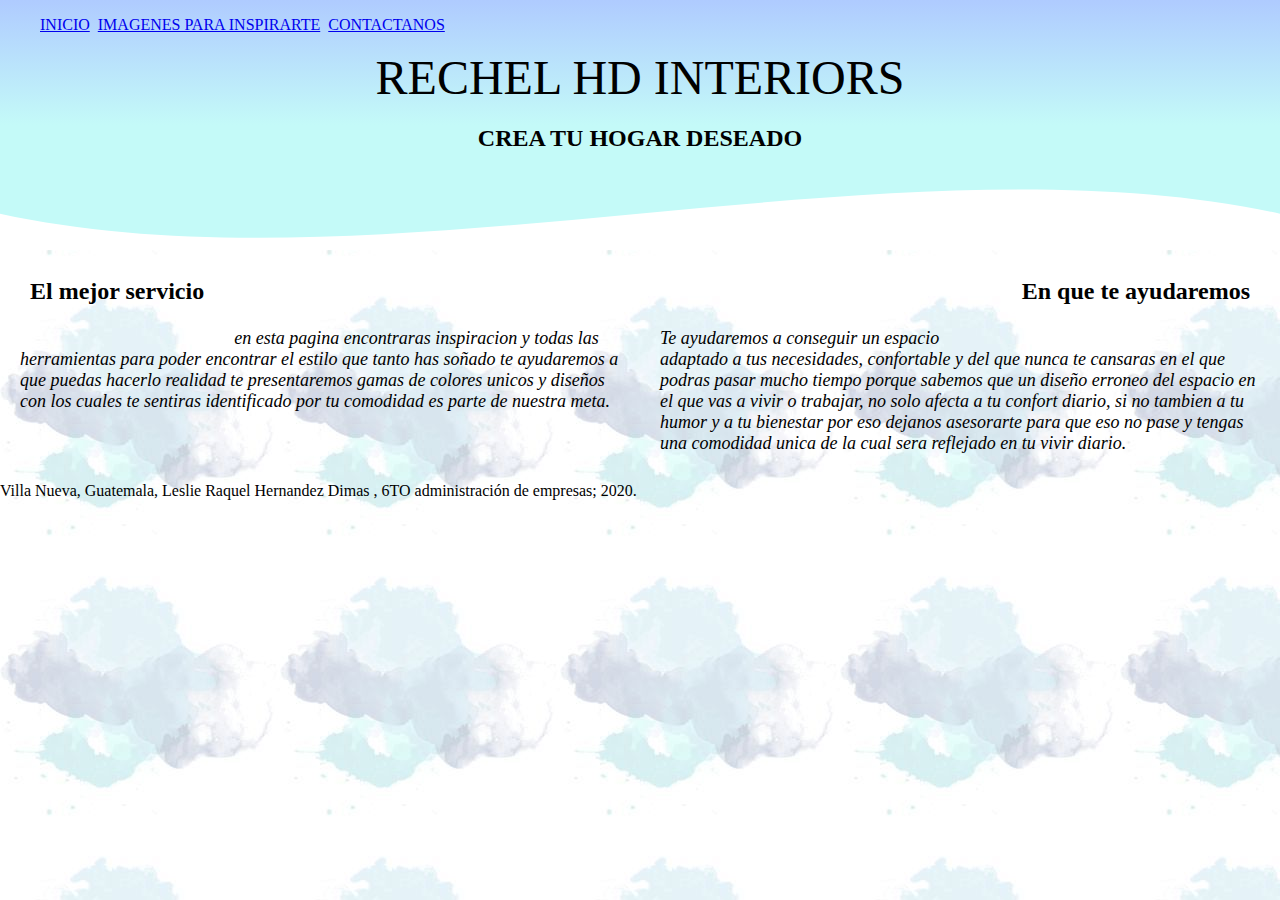
==== index.html @ bc5781d7 "estrella" ====
<html>
	<head>
	<title>This is my first web page</title>
	<link rel="stylesheet" type="text/css" href="bootstrap.css"/>
	<link rel="stylesheet" type="text/css" href="sol\yo.css"/>	
	</head>
	<body Background ="yeimi\1.jpg " ,  text = " black " >

<p>
<section class="wave" style="height: 250px; overflow: hidden;" >
	<nav>
		<ul>
		<a href="index.html">INICIO</a>&nbsp;
		<a href="about me.html">IMAGENES PARA INSPIRARTE</a>&nbsp;
		<a href="contact me.html">CONTACTANOS</a>
		</ul>
		</nav>
		</hr>


<div align="center"><font color="#000000" size="+20">RECHEL HD INTERIORS</font></div>
<link href="https://fonts.googleapis.com/css2?family=Playball&display=swap" rel="stylesheet">
<h2><center>CREA TU HOGAR DESEADO<center></h2>
<svg viewBox="0 0 500 150" preserveAspectRatio="none" style="height: 50%; width: 100%;"><path d="M0.00,49.98 C149.99,150.00 349.20,-49.98 500.00,49.98 L500.00,150.00 L0.00,150.00 Z" style="stroke: none; fill:#fff;"></path></svg></section>
<div class="fili">
<div id="box">
<div class="col6 coli5">
<div id="cosita">
       <div  id = "highlight">El mejor servicio</p></div>
        <p id="p1"> 
        en esta pagina encontraras inspiracion y todas las herramientas para poder encontrar el estilo que tanto has soñado te ayudaremos a que puedas hacerlo realidad te presentaremos gamas de colores unicos y diseños con los cuales te sentiras identificado por tu comodidad es parte de nuestra meta.


         </p>
       </div>
     </div>


<div class="col6 coli5">
<div id="cosita">             
<div id = "highlight2">En que te ayudaremos</p></div>
<p id="p2">
Te ayudaremos a conseguir un espacio adaptado a tus necesidades, confortable y del que nunca te cansaras en el que podras pasar mucho tiempo porque sabemos que un diseño erroneo del espacio en el que vas a vivir o trabajar, no solo afecta a tu confort diario, si no tambien a tu humor y a tu bienestar por eso dejanos asesorarte para que eso no pase y tengas una comodidad unica de la cual sera reflejado en tu vivir diario.

        </p>
      </div>
     </div>


<footer><FONT FACE="cursive">Villa Nueva, Guatemala, Leslie Raquel Hernandez Dimas , 6TO administración de empresas; 2020. </FONT></footer>
</body>
</html>
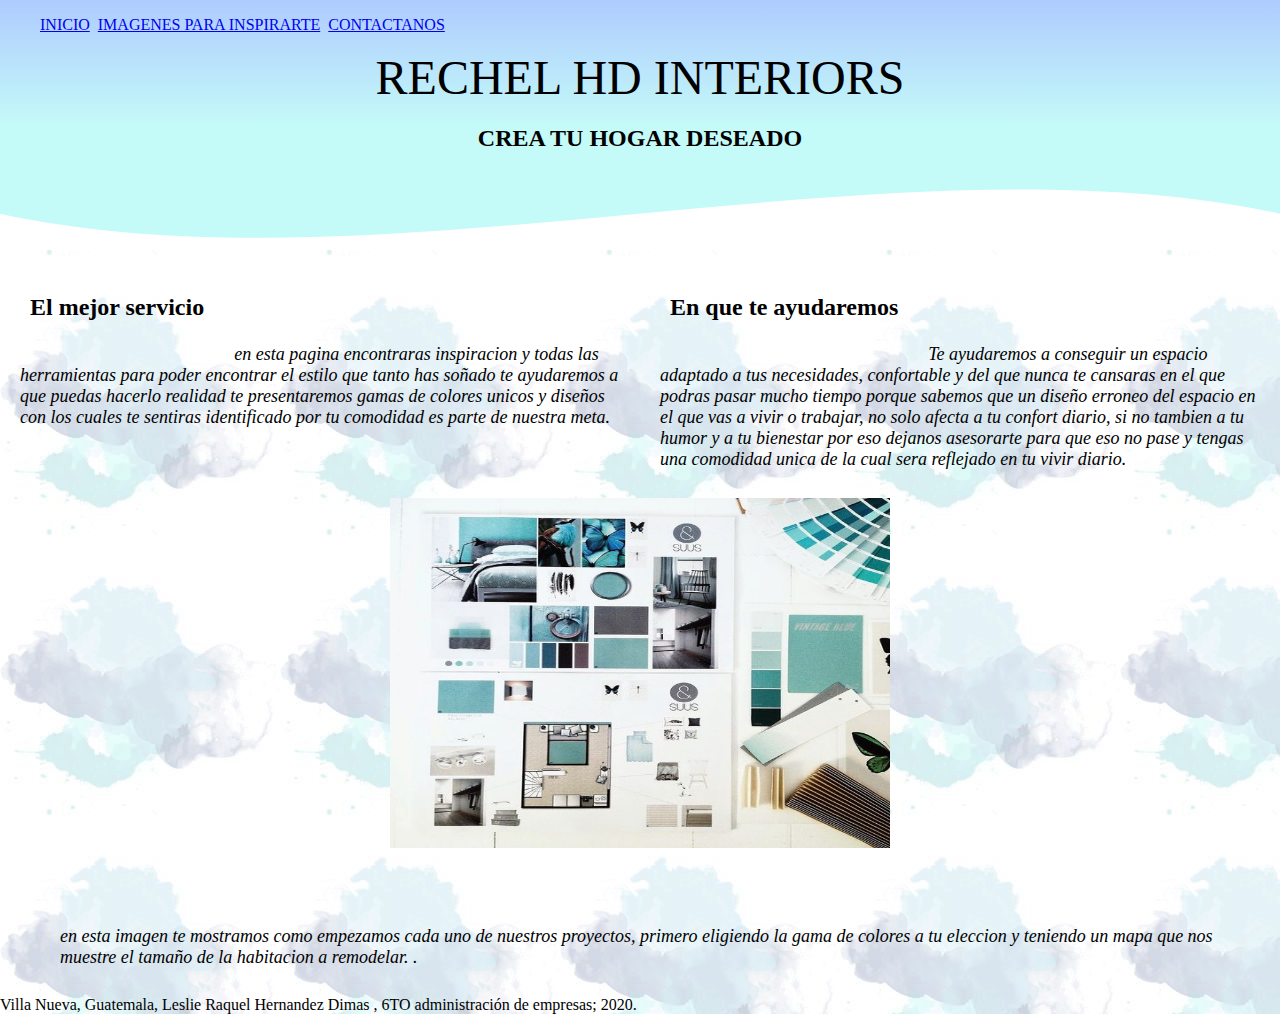
==== commit 5982287e: "hoja" ====
--- a/index.html
+++ b/index.html
@@ -18,33 +18,49 @@
 		</hr>
 
 
+<link href="https://fonts.googleapis.com/css2?family=Playball&display=swap" rel="stylesheet">
+<header>
 <div align="center"><font color="#000000" size="+20">RECHEL HD INTERIORS</font></div>
-<link href="https://fonts.googleapis.com/css2?family=Playball&display=swap" rel="stylesheet">
-<h2><center>CREA TU HOGAR DESEADO<center></h2>
+<h2><center>CREA TU HOGAR DESEADO</center></h2>
+</header>
+
 <svg viewBox="0 0 500 150" preserveAspectRatio="none" style="height: 50%; width: 100%;"><path d="M0.00,49.98 C149.99,150.00 349.20,-49.98 500.00,49.98 L500.00,150.00 L0.00,150.00 Z" style="stroke: none; fill:#fff;"></path></svg></section>
+
 <div class="fili">
 <div id="box">
 <div class="col6 coli5">
 <div id="cosita">
-       <div  id = "highlight">El mejor servicio</p></div>
-        <p id="p1"> 
-        en esta pagina encontraras inspiracion y todas las herramientas para poder encontrar el estilo que tanto has soñado te ayudaremos a que puedas hacerlo realidad te presentaremos gamas de colores unicos y diseños con los cuales te sentiras identificado por tu comodidad es parte de nuestra meta.
 
+<header>
+<div  id = "highlight">El mejor servicio</p></div>
+<p  id = "p1" > 
+en esta pagina encontraras inspiracion y todas las herramientas para poder encontrar el estilo que tanto has soñado te ayudaremos a que puedas hacerlo realidad te presentaremos gamas de colores unicos y diseños con los cuales te sentiras identificado por tu comodidad es parte de nuestra meta.</p>
+</header>
+ </div>
+  </div>
 
-         </p>
-       </div>
-     </div>
 
 
 <div class="col6 coli5">
 <div id="cosita">             
-<div id = "highlight2">En que te ayudaremos</p></div>
-<p id="p2">
-Te ayudaremos a conseguir un espacio adaptado a tus necesidades, confortable y del que nunca te cansaras en el que podras pasar mucho tiempo porque sabemos que un diseño erroneo del espacio en el que vas a vivir o trabajar, no solo afecta a tu confort diario, si no tambien a tu humor y a tu bienestar por eso dejanos asesorarte para que eso no pase y tengas una comodidad unica de la cual sera reflejado en tu vivir diario.
+<header>
+<div  id = "highlight">En que te ayudaremos</p></div>
+<p  id = "p1" > 
+Te ayudaremos a conseguir un espacio adaptado a tus necesidades, confortable y del que nunca te cansaras en el que podras pasar mucho tiempo porque sabemos que un diseño erroneo del espacio en el que vas a vivir o trabajar, no solo afecta a tu confort diario, si no tambien a tu humor y a tu bienestar por eso dejanos asesorarte para que eso no pase y tengas una comodidad unica de la cual sera reflejado en tu vivir diario.</p>
+</header>
+ </div>
+  </div>
 
-        </p>
-      </div>
-     </div>
+
+
+
+<figure>
+<center><img src="yeimi\kim.jpg" width="500" height="350" /></center>
+<figcaption><p  id = "p1" >
+en esta imagen te mostramos como empezamos cada uno de nuestros proyectos, primero eligiendo la gama de colores a tu eleccion y teniendo un mapa que nos muestre el tamaño de la habitacion a remodelar. .</p>
+
+</figcaption>
+</figure>
 
 
 <footer><FONT FACE="cursive">Villa Nueva, Guatemala, Leslie Raquel Hernandez Dimas , 6TO administración de empresas; 2020. </FONT></footer>
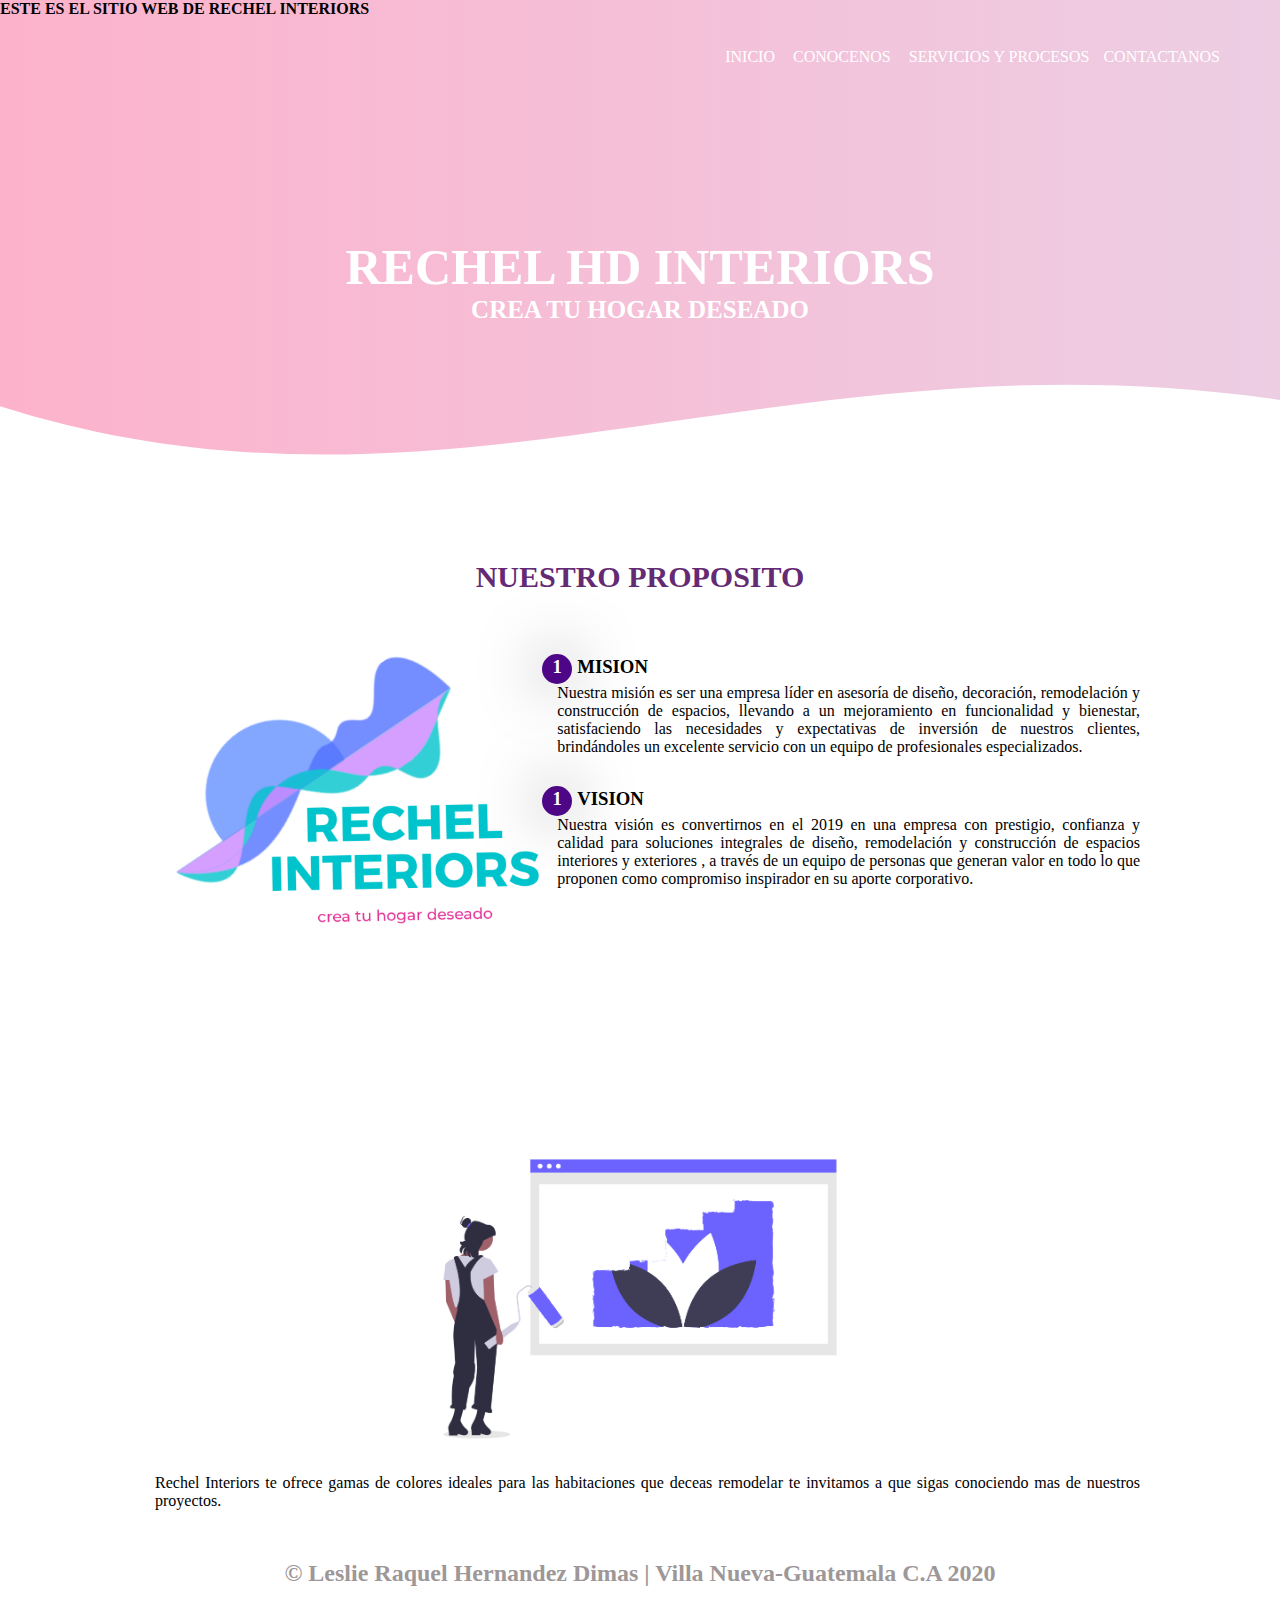
==== commit 2aa61a4e: "hoja" ====
--- a/index.html
+++ b/index.html
@@ -1,68 +1,60 @@
-    <html>
+ <html>
 	<head>
-	<title>This is my first web page</title>
+	<title>RECHEL INTERIORS</title>
 	<link rel="stylesheet" type="text/css" href="bootstrap.css"/>
 	<link rel="stylesheet" type="text/css" href="sol\yo.css"/>	
+	<link href="https://fonts.googleapis.com/css2?family=Open+Sans:wght@300&display=swap" rel="stylesheet">
 	</head>
-	<body Background ="yeimi\1.jpg " ,  text = " black " >
+	<body Background ="yeimi\1.jpg " ,  text = "black " >
 
-<p>
-<section class="wave" style="height: 250px; overflow: hidden;" >
-	<nav>
-		<ul>
-		<a href="index.html">INICIO</a>&nbsp;
-		<a href="about me.html">IMAGENES PARA INSPIRARTE</a>&nbsp;
-		<a href="contact me.html">CONTACTANOS</a>
-		</ul>
+    <header>
+        <h4>ESTE ES EL SITIO WEB DE RECHEL INTERIORS</h4>
+<nav>
+		<a href="index.html" class="blacklink" >INICIO</a>&nbsp;
+        <a href="portafolio.html" class="blacklink">CONOCENOS</a>&nbsp;
+        <a href="contact me.html" class="blacklink">SERVICIOS Y PROCESOS</a>
+        <a href="services and products.html" class="greenlink">CONTACTANOS</a>
 		</nav>
-		</hr>
+
+		<section class="textos-header">
+        <h1>RECHEL HD INTERIORS</h1>
+        <h2>CREA TU HOGAR DESEADO</h2>
+        </section>
+ 
+<div class="wave" style="height: 150px; overflow: hidden;" ><svg viewBox="0 0 500 150" preserveAspectRatio="none" style="height: 100%; width: 100%;"><path d="M-8.74,48.84 C169.58,204.77 303.33,-24.17 500.00,49.98 L500.00,150.00 L0.00,150.00 Z" style="stroke: none; fill: #ffff;"></path></svg></div>
+</header>
+
+<main>
+	<section class="contenedor sobre-nosotros">
+    <h2 class="titulo">NUESTRO PROPOSITO </h2>		
+    <div class="contenedor-sobre-nosotros">
+   <img src="yeimi\logo.png" width="500" height="350" />
+
+  <div class="contenido-tex">
+  <h3><span>1</span>MISION</h3>
+  <p> Nuestra misión es ser una empresa líder en asesoría de diseño, decoración, remodelación y construcción de espacios, llevando a un mejoramiento en funcionalidad y bienestar, satisfaciendo las necesidades y expectativas de inversión de nuestros clientes, brindándoles un excelente servicio con un equipo de profesionales especializados.</p>
+
+<h3><span>1</span>VISION</h3>
+  <p> Nuestra visión es convertirnos en el 2019 en una empresa con prestigio, confianza y calidad para soluciones integrales de diseño, remodelación y construcción de espacios interiores y exteriores , a través de un equipo de personas que generan valor en todo lo que proponen como compromiso inspirador en su aporte corporativo.</p>
+    </div>
+	</section>
 
 
-<link href="https://fonts.googleapis.com/css2?family=Playball&display=swap" rel="stylesheet">
-<header>
-<div align="center"><font color="#000000" size="+20">RECHEL HD INTERIORS</font></div>
-<h2><center>CREA TU HOGAR DESEADO</center></h2>
-</header>
-
-<svg viewBox="0 0 500 150" preserveAspectRatio="none" style="height: 50%; width: 100%;"><path d="M0.00,49.98 C149.99,150.00 349.20,-49.98 500.00,49.98 L500.00,150.00 L0.00,150.00 Z" style="stroke: none; fill:#fff;"></path></svg></section>
-
-<div class="fili">
-<div id="box">
-<div class="col6 coli5">
-<div id="cosita">
-
-<header>
-<div  id = "highlight">El mejor servicio</p></div>
-<p  id = "p1" > 
-en esta pagina encontraras inspiracion y todas las herramientas para poder encontrar el estilo que tanto has soñado te ayudaremos a que puedas hacerlo realidad te presentaremos gamas de colores unicos y diseños con los cuales te sentiras identificado por tu comodidad es parte de nuestra meta.</p>
-</header>
- </div>
-  </div>
-
-
-
-<div class="col6 coli5">
-<div id="cosita">             
-<header>
-<div  id = "highlight">En que te ayudaremos</p></div>
-<p  id = "p1" > 
-Te ayudaremos a conseguir un espacio adaptado a tus necesidades, confortable y del que nunca te cansaras en el que podras pasar mucho tiempo porque sabemos que un diseño erroneo del espacio en el que vas a vivir o trabajar, no solo afecta a tu confort diario, si no tambien a tu humor y a tu bienestar por eso dejanos asesorarte para que eso no pase y tengas una comodidad unica de la cual sera reflejado en tu vivir diario.</p>
-</header>
- </div>
-  </div>
-
-
-
-
+	<main>
+	<section class="contenedor sobre-nosotros">
+  		
+    <div class="contenedor-sobre-nosotros">
+    <div class="contenido-tex">
 <figure>
-<center><img src="yeimi\kim.jpg" width="500" height="350" /></center>
+<center><img src="yeimi\luna.png" width="500" height="350" /></center>
 <figcaption><p  id = "p1" >
-en esta imagen te mostramos como empezamos cada uno de nuestros proyectos, primero eligiendo la gama de colores a tu eleccion y teniendo un mapa que nos muestre el tamaño de la habitacion a remodelar. .</p>
+Rechel Interiors te ofrece gamas de colores ideales para las habitaciones que deceas remodelar te invitamos a que sigas conociendo mas de nuestros proyectos.</p>
 
 </figcaption>
 </figure>
 
 
-<footer><FONT FACE="cursive">Villa Nueva, Guatemala, Leslie Raquel Hernandez Dimas , 6TO administración de empresas; 2020. </FONT></footer>
+<footer><h2 class="final">&copy; Leslie Raquel Hernandez Dimas | Villa Nueva-Guatemala C.A 2020 </h2>
+</footer>
 </body>
 </html>
